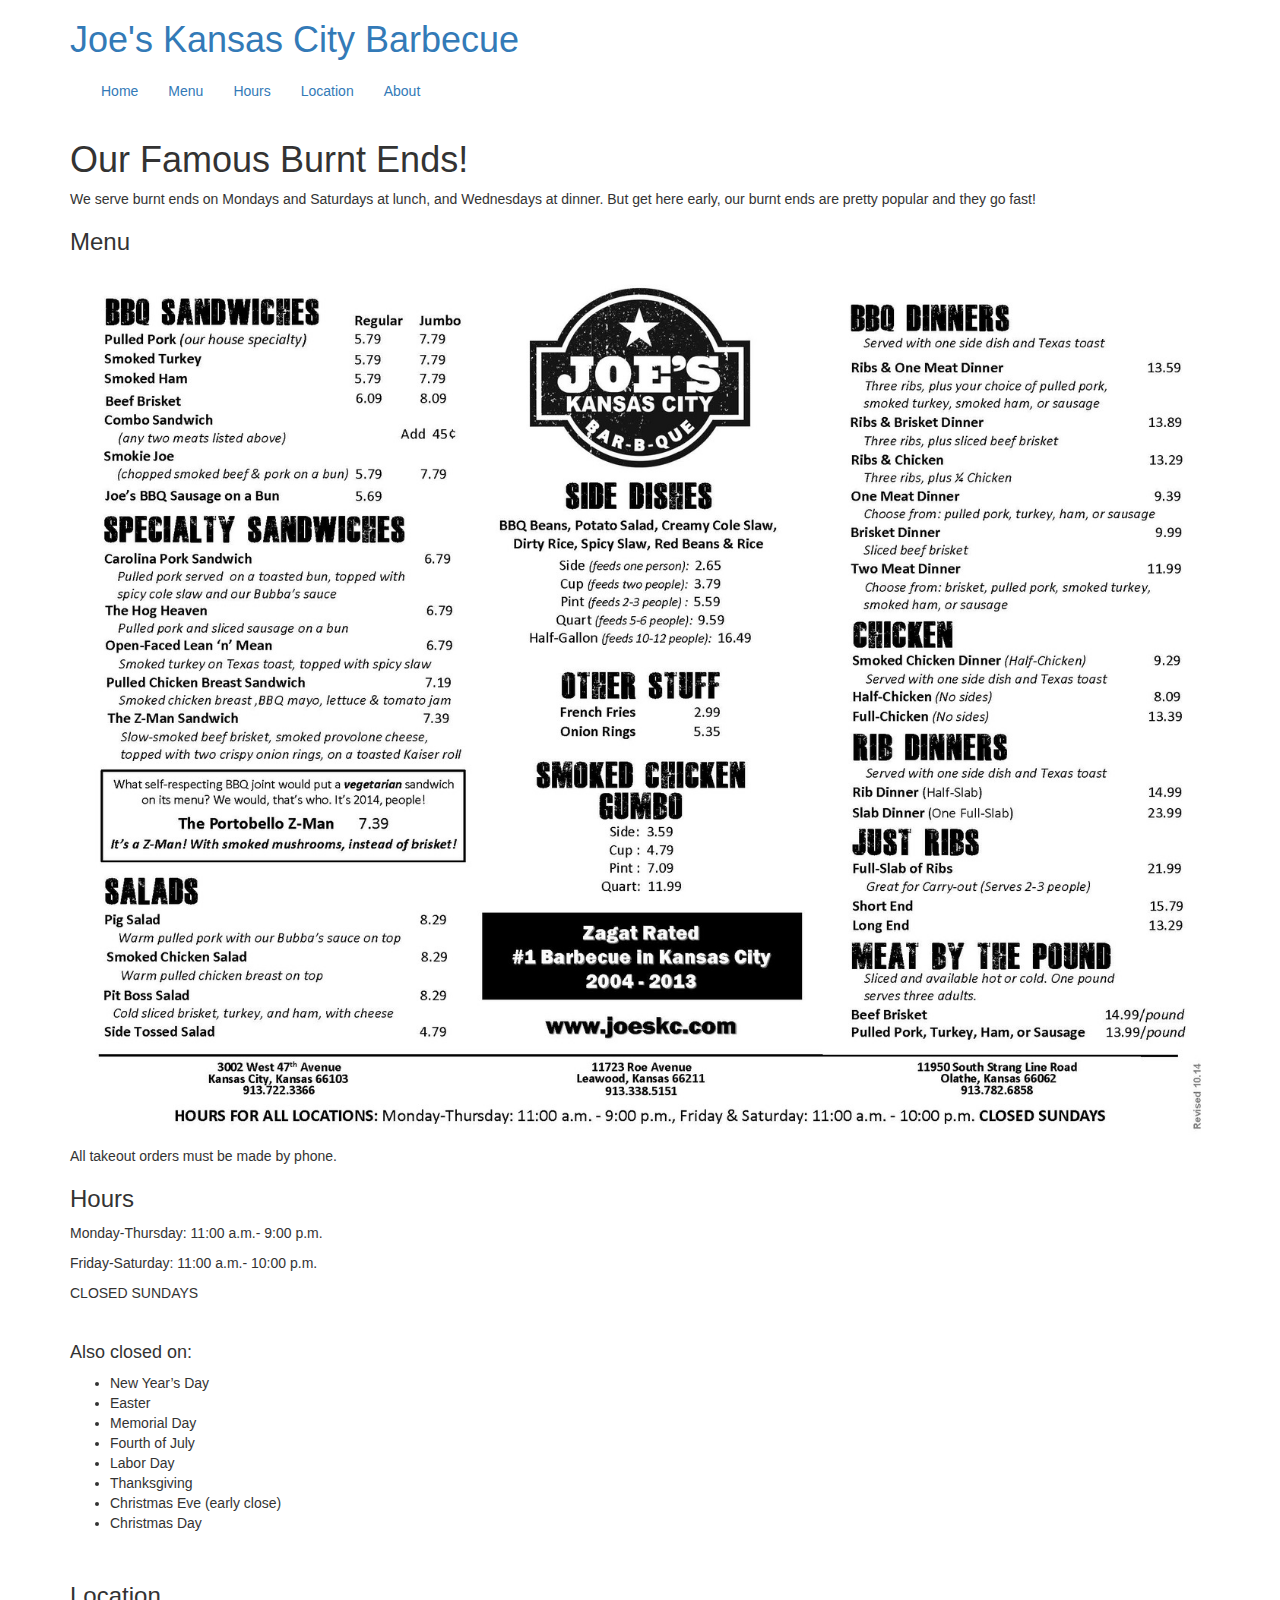
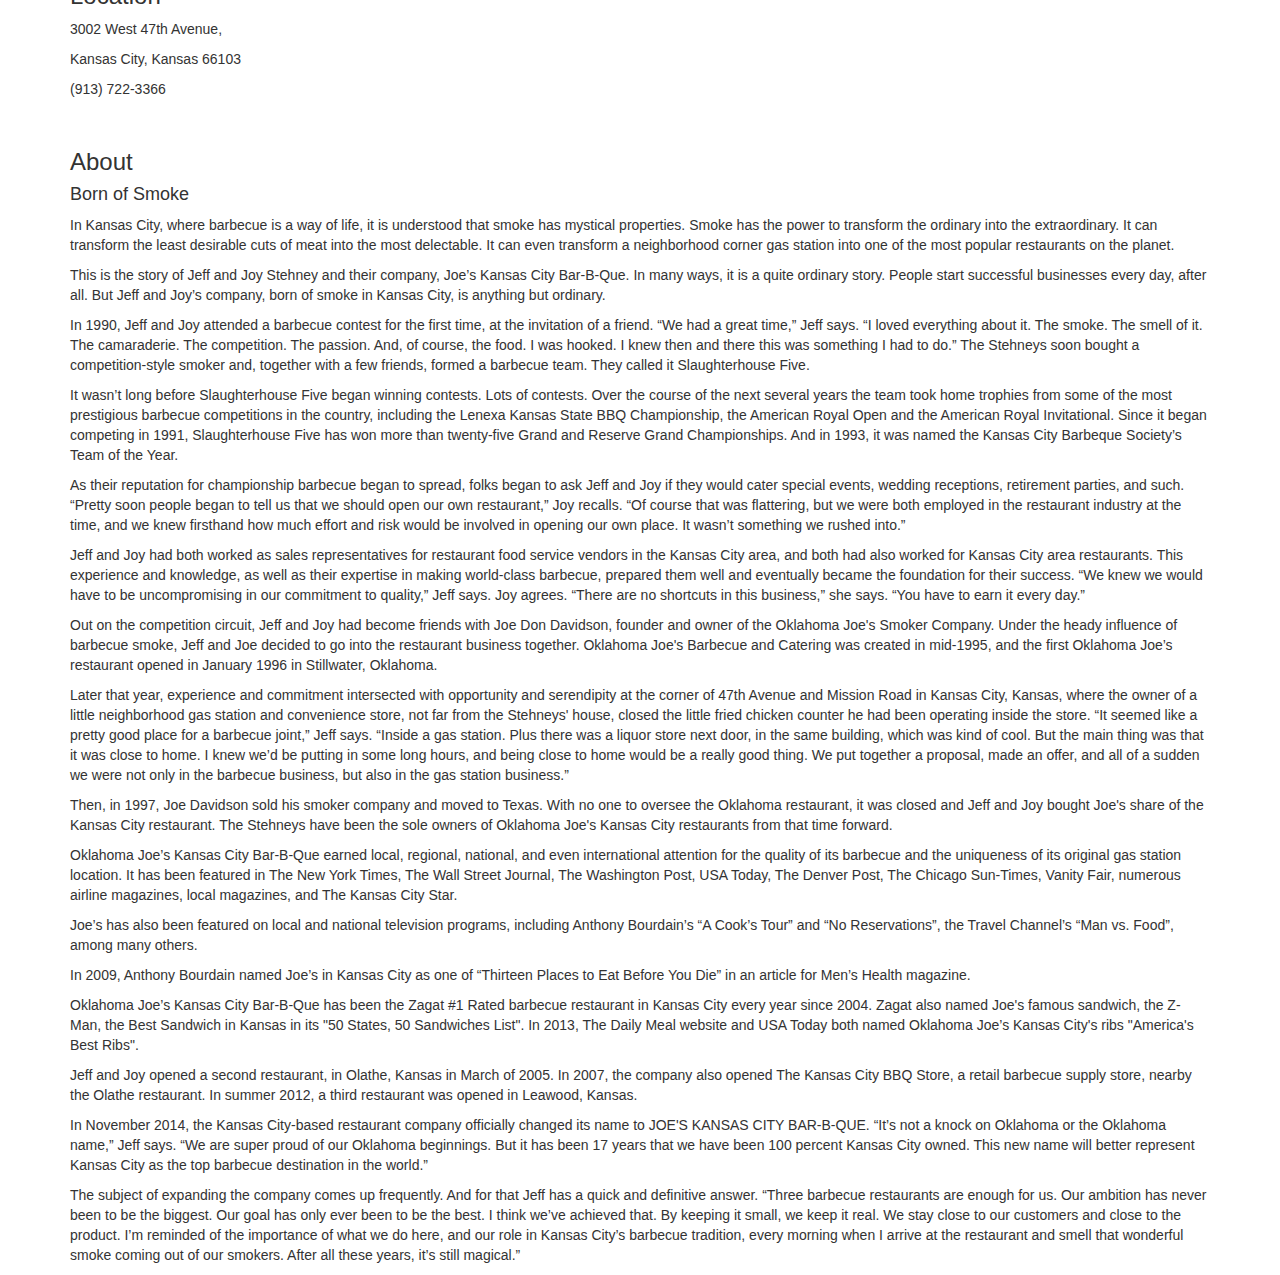
==== index.html @ 765c612e "Added Code" ====
<!DOCTYPE html>
<html lang="en">
  <head>
    <meta charset="utf-8">
    <meta name="viewport" content="width=device-width, initial-scale=1">
    <title>Joe's Kansas City BBQ</title>

    <!-- Bootstrap -->
    <link href="css/bootstrap.min.css" rel="stylesheet">
    <link href="css/custom.css" rel="stylesheet">

    <!-- HTML5 shim and Respond.js for IE8 support of HTML5 elements and media queries -->
    <!-- WARNING: Respond.js doesn't work if you view the page via file:// -->
    <!--[if lt IE 9]>
      <script src="https://oss.maxcdn.com/html5shiv/3.7.2/html5shiv.min.js"></script>
      <script src="https://oss.maxcdn.com/respond/1.4.2/respond.min.js"></script>
    <![endif]-->
  </head>
  <body>
    <div class="container">

      <h1><a href="”#”">Joe's Kansas City Barbecue</a></h1>

      <div class="navbar">
        <div class="navbar-inner">
          <div class="container">
            <ul class="nav">
              <li><a href="#">Home</a></li>
              <li><a href="#">Menu</a></li>
              <li><a href="#">Hours</a></li>
              <li><a href="#">Location</a></li>
              <li><a href="#">About</a></li>
            </ul>
          </div>
        </div>
      </div>

      <h1>Our Famous Burnt Ends!</h1>
      <p>We serve burnt ends on Mondays and Saturdays at lunch, and Wednesdays at dinner. But get here early, our burnt ends are pretty popular and they go fast!</p>

      <h3>Menu</h3>
      <img src="imgs/menu.jpg">
      <p>All takeout orders must be made by phone.</p>

      <h3>Hours</h3>
      <p>Monday-Thursday: 11:00 a.m.- 9:00 p.m.</p>
      <p>Friday-Saturday: 11:00 a.m.- 10:00 p.m.</p>
      <p>CLOSED SUNDAYS</p></br>

      <h4>Also closed on:</h4>
      <ul>
        <li>New Year’s Day</li>
        <li>Easter</li>
        <li>Memorial Day</li>
        <li>Fourth of July</li>
        <li>Labor Day</li>
        <li>Thanksgiving</li>
        <li>Christmas Eve (early close)</li>
        <li>Christmas Day</li>
      </ul></br>

      <h3>Location</h3>
      <p>3002 West 47th Avenue,</p>
      <p>Kansas City, Kansas 66103</p>
      <p>(913) 722-3366</p></br>

      <h3>About</h3>
      <h4>Born of Smoke</h4>
      <p>In Kansas City, where barbecue is a way of life, it is understood that smoke has mystical properties. Smoke has the power to transform the ordinary into the extraordinary. It can transform the least desirable cuts of meat into the most delectable. It can even transform a neighborhood corner gas station into one of the most popular restaurants on the planet.   </p>

      <p>This is the story of Jeff and Joy Stehney and their company, Joe’s Kansas City Bar-B-Que. In many ways, it is a quite ordinary story. People start successful businesses every day, after all. But Jeff and Joy’s company, born of smoke in Kansas City, is anything but ordinary.</p>

      <p>In 1990, Jeff and Joy attended a barbecue contest for the first time, at the invitation of a friend. “We had a great time,” Jeff says. “I loved everything about it. The smoke. The smell of it. The camaraderie. The competition. The passion. And, of course, the food. I was hooked. I knew then and there this was something I had to do.” The Stehneys soon bought a competition-style smoker and, together with a few friends, formed a barbecue team. They called it Slaughterhouse Five.</p>

      <p>It wasn’t long before Slaughterhouse Five began winning contests. Lots of contests. Over the course of the next several years the team took home trophies from some of the most prestigious barbecue competitions in the country, including the Lenexa Kansas State BBQ Championship, the American Royal Open and the American Royal Invitational. Since it began competing in 1991, Slaughterhouse Five has won more than twenty-five Grand and Reserve Grand Championships. And in 1993, it was named the Kansas City Barbeque Society’s Team of the Year.</p>

      <p>As their reputation for championship barbecue began to spread, folks began to ask Jeff and Joy if they would cater special events, wedding receptions, retirement parties, and such. “Pretty soon people began to tell us that we should open our own restaurant,” Joy recalls. “Of course that was flattering, but we were both employed in the restaurant industry at the time, and we knew firsthand how much effort and risk would be involved in opening our own place. It wasn’t something we rushed into.”</p>

      <p>Jeff and Joy had both worked as sales representatives for restaurant food service vendors in the Kansas City area, and both had also worked for Kansas City area restaurants. This experience and knowledge, as well as their expertise in making world-class barbecue, prepared them well and eventually became the foundation for their success.  “We knew we would have to be uncompromising in our commitment to quality,” Jeff says. Joy agrees. “There are no shortcuts in this business,” she says. “You have to earn it every day.”</p>

      <p>Out on the competition circuit, Jeff and Joy had become friends with Joe Don Davidson, founder and owner of the Oklahoma Joe's Smoker Company. Under the heady influence of barbecue smoke, Jeff and Joe decided to go into the restaurant business together. Oklahoma Joe's Barbecue and Catering  was created in mid-1995, and the first Oklahoma Joe’s restaurant opened in January 1996 in Stillwater, Oklahoma.</p>

      <p>Later that year, experience and commitment intersected with opportunity and serendipity at the corner of 47th Avenue and Mission Road in Kansas City, Kansas, where the owner of a little neighborhood gas station and convenience store, not far from the Stehneys' house, closed the little fried chicken counter he had been operating inside the store. “It seemed like a pretty good place for a barbecue joint,” Jeff says. “Inside a gas station. Plus there was a liquor store next door, in the same building, which was kind of cool. But the main thing was that it was close to home. I knew we’d be putting in some long hours, and being close to home would be a really good thing. We put together a proposal, made an offer, and all of a sudden we were not only in the barbecue business, but also in the gas station business.”</p>

      <p>Then, in 1997, Joe Davidson sold his smoker company and moved to Texas. With no one to oversee the Oklahoma restaurant, it was closed and Jeff and Joy bought Joe's share of the Kansas City restaurant. The Stehneys have been the sole owners of Oklahoma Joe's Kansas City restaurants from that time forward.</p>

      <p>Oklahoma Joe’s Kansas City Bar-B-Que earned local, regional, national, and even international attention for the quality of its barbecue and the uniqueness of its original gas station location. It has been featured in The New York Times, The Wall Street Journal, The Washington Post, USA Today, The Denver Post, The Chicago Sun-Times, Vanity Fair, numerous airline magazines, local magazines, and The Kansas City Star.  </p>

      <p>Joe’s has also been featured on local and national television programs, including Anthony Bourdain’s “A Cook’s Tour” and “No Reservations”, the Travel Channel’s “Man vs. Food”, among many others.</p>

      <p>In 2009, Anthony Bourdain named Joe’s in Kansas City as one of “Thirteen Places to Eat Before You Die” in an article for Men’s Health magazine.</p>

      <p>Oklahoma Joe’s Kansas City Bar-B-Que has been the Zagat #1 Rated barbecue restaurant in Kansas City every year since 2004. Zagat also named Joe's famous sandwich, the Z-Man, the Best Sandwich in Kansas in its "50 States, 50 Sandwiches List". In 2013, The Daily Meal website and USA Today both named Oklahoma Joe’s Kansas City's ribs "America's Best Ribs".</p>

      <p>Jeff and Joy opened a second restaurant, in Olathe, Kansas in March of 2005. In 2007, the company also opened The Kansas City BBQ Store, a retail barbecue supply store, nearby the Olathe restaurant. In summer 2012, a third restaurant was opened in Leawood, Kansas.</p>

      <p>In November 2014, the Kansas City-based restaurant company officially changed its name to JOE'S KANSAS CITY BAR-B-QUE. “It’s not a knock on Oklahoma or the Oklahoma name,” Jeff says. “We are super proud of our Oklahoma beginnings. But it has been 17 years that we have been 100 percent Kansas City owned. This new name will better represent Kansas City as the top barbecue destination in the world.”</p>

      <p>The subject of expanding the company comes up frequently. And for that Jeff has a quick and definitive answer. “Three barbecue restaurants are enough for us. Our ambition has never been to be the biggest. Our goal has only ever been to be the best. I think we’ve achieved that. By keeping it small, we keep it real. We stay close to our customers and close to the product. I’m reminded of the importance of what we do here, and our role in Kansas City’s barbecue tradition,  every morning when I arrive at the restaurant and smell that wonderful smoke coming out of our smokers. After all these years, it’s still magical.”</p>

    </div>

    <!-- jQuery (necessary for Bootstrap's JavaScript plugins) -->
    <script src="https://ajax.googleapis.com/ajax/libs/jquery/1.11.2/jquery.min.js"></script>
    <!-- Include all compiled plugins (below), or include individual files as needed -->
    <script src="js/bootstrap.min.js"></script>
  </body>
</html>
---- css/custom.css ----
.nav li {
	float:left;
}

img {
	width:100%;
}
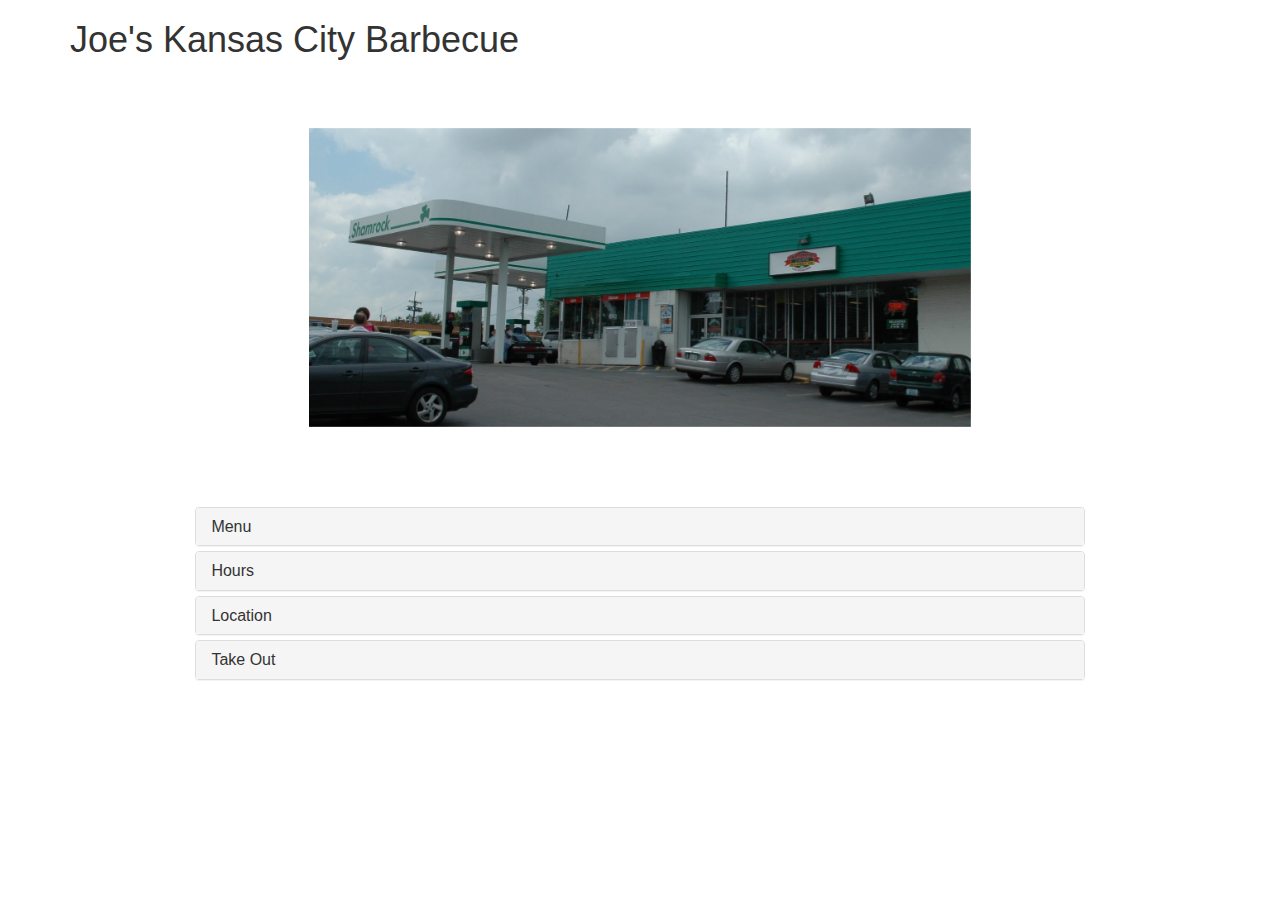
==== commit 88634675: "Revision for Regrade" ====
--- a/index.html
+++ b/index.html
@@ -18,86 +18,129 @@
   </head>
   <body>
     <div class="container">
+      <h1>Joe's Kansas City Barbecue</h1>
 
-      <h1><a href="”#”">Joe's Kansas City Barbecue</a></h1>
+      <div class="images">
+        <div id="carousel-example-generic" class="carousel slide" data-ride="carousel">
+          <ol class="carousel-indicators">
+            <li data-target="#carousel-example-generic" data-slide-to="0" class="active"></li>
+            <li data-target="#carousel-example-generic" data-slide-to="1"></li>
+            <li data-target="#carousel-example-generic" data-slide-to="2"></li>
+          </ol>
 
-      <div class="navbar">
-        <div class="navbar-inner">
-          <div class="container">
-            <ul class="nav">
-              <li><a href="#">Home</a></li>
-              <li><a href="#">Menu</a></li>
-              <li><a href="#">Hours</a></li>
-              <li><a href="#">Location</a></li>
-              <li><a href="#">About</a></li>
-            </ul>
+          <div class="carousel-inner">
+            <div class="item active">
+              <img src="imgs/location.jpg" alt="Our original location">
+            </div>
+            <div class="item">
+              <img src="imgs/logo.jpg" alt="Joe's Kansas City BBQ">
+            </div>
           </div>
         </div>
       </div>
 
-      <h1>Our Famous Burnt Ends!</h1>
-      <p>We serve burnt ends on Mondays and Saturdays at lunch, and Wednesdays at dinner. But get here early, our burnt ends are pretty popular and they go fast!</p>
+      <div class="accordian">
+        <div class="panel-group" id="accordion" role="tablist" aria-multiselectable="true">
+          <div class="panel panel-default">
+            <div class="panel-heading" role="tab" id="headingOne">
+              <h4 class="panel-title">
+                <a class="collapsed" data-toggle="collapse" data-parent="#accordion" href="#collapseOne" aria-expanded="false" aria-controls="collapseOne">
+                  Menu
+                </a>
+              </h4>
+            </div>
+            <div id="collapseOne" class="panel-collapse collapse" role="tabpanel" aria-labelledby="headingOne">
+              <div class="panel-body">
 
-      <h3>Menu</h3>
-      <img src="imgs/menu.jpg">
-      <p>All takeout orders must be made by phone.</p>
+                <h3>Barbecue Sandwhiches</h3>
+                <ul>
+                  <li>Pulled Pork</li>
+                  <li>Smoked Turkey</li>
+                  <li>Smoked Ham</li>
+                  <li>Beef Brisket</li>
+                </ul>
 
-      <h3>Hours</h3>
-      <p>Monday-Thursday: 11:00 a.m.- 9:00 p.m.</p>
-      <p>Friday-Saturday: 11:00 a.m.- 10:00 p.m.</p>
-      <p>CLOSED SUNDAYS</p></br>
+                <h3>Specialty Sandwhiches</h3>
+                <ul>
+                  <li>Carolina Pork</li>
+                  <li>The Hog Heaven</li>
+                  <li>Open Faced Lean 'n Mean</li>
+                  <li>The Z-man</li>
+                </ul>
 
-      <h4>Also closed on:</h4>
-      <ul>
-        <li>New Year’s Day</li>
-        <li>Easter</li>
-        <li>Memorial Day</li>
-        <li>Fourth of July</li>
-        <li>Labor Day</li>
-        <li>Thanksgiving</li>
-        <li>Christmas Eve (early close)</li>
-        <li>Christmas Day</li>
-      </ul></br>
+              </div>
+            </div>
+          </div>
+          <div class="panel panel-default">
+            <div class="panel-heading" role="tab" id="headingTwo">
+              <h4 class="panel-title">
+                <a class="collapsed" data-toggle="collapse" data-parent="#accordion" href="#collapseTwo" aria-expanded="false" aria-controls="collapseTwo">
+                  Hours
+                </a>
+              </h4>
+            </div>
+            <div id="collapseTwo" class="panel-collapse collapse" role="tabpanel" aria-labelledby="headingTwo">
+              <div class="panel-body"> 
+                <p>Monday-Thursday: 11:00am - 9:00pm</p>
+                <p>Friday-Saturday: 11:00am - 10:00pm</p>
+                <p>Closed on Sundays</p>
+              </div>
+            </div>
+          </div>
+          <div class="panel panel-default">
+            <div class="panel-heading" role="tab" id="headingThree">
+              <h4 class="panel-title">
+                <a class="collapsed" data-toggle="collapse" data-parent="#accordion" href="#collapseThree" aria-expanded="false" aria-controls="collapseThree">
+                  Location
+                </a>
+              </h4>
+            </div>
+            <div id="collapseThree" class="panel-collapse collapse" role="tabpanel" aria-labelledby="headingThree">
+              <div class="panel-body">
+                <p>3002 West 47th Avenue,</p>
+                <p>Kansas City, Kansas 66103</p>
+              </div>
+            </div>
+          </div>
+          <div class="panel panel-default">
+            <div class="panel-heading" role="tab" id="headingThree">
+              <h4 class="panel-title">
+                <a class="collapsed" data-toggle="collapse" data-parent="#accordion" href="#collapseFour" aria-expanded="false" aria-controls="collapseFour">
+                  Take Out
+                </a>
+              </h4>
+            </div>
+            <div id="collapseFour" class="panel-collapse collapse" role="tabpanel" aria-labelledby="headingThree">
+              <div class="panel-body">
+                <div class="input-group">
+                  <input type="text" class="form-control takeout" placeholder="Your Name" aria-describedby="basic">
+                  <input type="text" class="form-control takeout" placeholder="Your Phone Number" aria-describedby="basic">
+                  <div class="takeout-menu takeout">
+                    <h3>Barbecue Sandwhiches</h3>
+                    <ul class="takeout-list takeout">
+                      <li>Pulled Pork</li><input type="text" class="form-control number" placeholder="0" aria-describedby="basic">
+                      <li>Smoked Turkey</li><input type="text" class="form-control number" placeholder="0" aria-describedby="basic">
+                      <li>Smoked Ham</li><input type="text" class="form-control number" placeholder="0" aria-describedby="basic">
+                      <li>Beef Brisket</li><input type="text" class="form-control number" placeholder="0" aria-describedby="basic">
+                    </ul>
 
-      <h3>Location</h3>
-      <p>3002 West 47th Avenue,</p>
-      <p>Kansas City, Kansas 66103</p>
-      <p>(913) 722-3366</p></br>
-
-      <h3>About</h3>
-      <h4>Born of Smoke</h4>
-      <p>In Kansas City, where barbecue is a way of life, it is understood that smoke has mystical properties. Smoke has the power to transform the ordinary into the extraordinary. It can transform the least desirable cuts of meat into the most delectable. It can even transform a neighborhood corner gas station into one of the most popular restaurants on the planet.   </p>
-
-      <p>This is the story of Jeff and Joy Stehney and their company, Joe’s Kansas City Bar-B-Que. In many ways, it is a quite ordinary story. People start successful businesses every day, after all. But Jeff and Joy’s company, born of smoke in Kansas City, is anything but ordinary.</p>
-
-      <p>In 1990, Jeff and Joy attended a barbecue contest for the first time, at the invitation of a friend. “We had a great time,” Jeff says. “I loved everything about it. The smoke. The smell of it. The camaraderie. The competition. The passion. And, of course, the food. I was hooked. I knew then and there this was something I had to do.” The Stehneys soon bought a competition-style smoker and, together with a few friends, formed a barbecue team. They called it Slaughterhouse Five.</p>
-
-      <p>It wasn’t long before Slaughterhouse Five began winning contests. Lots of contests. Over the course of the next several years the team took home trophies from some of the most prestigious barbecue competitions in the country, including the Lenexa Kansas State BBQ Championship, the American Royal Open and the American Royal Invitational. Since it began competing in 1991, Slaughterhouse Five has won more than twenty-five Grand and Reserve Grand Championships. And in 1993, it was named the Kansas City Barbeque Society’s Team of the Year.</p>
-
-      <p>As their reputation for championship barbecue began to spread, folks began to ask Jeff and Joy if they would cater special events, wedding receptions, retirement parties, and such. “Pretty soon people began to tell us that we should open our own restaurant,” Joy recalls. “Of course that was flattering, but we were both employed in the restaurant industry at the time, and we knew firsthand how much effort and risk would be involved in opening our own place. It wasn’t something we rushed into.”</p>
-
-      <p>Jeff and Joy had both worked as sales representatives for restaurant food service vendors in the Kansas City area, and both had also worked for Kansas City area restaurants. This experience and knowledge, as well as their expertise in making world-class barbecue, prepared them well and eventually became the foundation for their success.  “We knew we would have to be uncompromising in our commitment to quality,” Jeff says. Joy agrees. “There are no shortcuts in this business,” she says. “You have to earn it every day.”</p>
-
-      <p>Out on the competition circuit, Jeff and Joy had become friends with Joe Don Davidson, founder and owner of the Oklahoma Joe's Smoker Company. Under the heady influence of barbecue smoke, Jeff and Joe decided to go into the restaurant business together. Oklahoma Joe's Barbecue and Catering  was created in mid-1995, and the first Oklahoma Joe’s restaurant opened in January 1996 in Stillwater, Oklahoma.</p>
-
-      <p>Later that year, experience and commitment intersected with opportunity and serendipity at the corner of 47th Avenue and Mission Road in Kansas City, Kansas, where the owner of a little neighborhood gas station and convenience store, not far from the Stehneys' house, closed the little fried chicken counter he had been operating inside the store. “It seemed like a pretty good place for a barbecue joint,” Jeff says. “Inside a gas station. Plus there was a liquor store next door, in the same building, which was kind of cool. But the main thing was that it was close to home. I knew we’d be putting in some long hours, and being close to home would be a really good thing. We put together a proposal, made an offer, and all of a sudden we were not only in the barbecue business, but also in the gas station business.”</p>
-
-      <p>Then, in 1997, Joe Davidson sold his smoker company and moved to Texas. With no one to oversee the Oklahoma restaurant, it was closed and Jeff and Joy bought Joe's share of the Kansas City restaurant. The Stehneys have been the sole owners of Oklahoma Joe's Kansas City restaurants from that time forward.</p>
-
-      <p>Oklahoma Joe’s Kansas City Bar-B-Que earned local, regional, national, and even international attention for the quality of its barbecue and the uniqueness of its original gas station location. It has been featured in The New York Times, The Wall Street Journal, The Washington Post, USA Today, The Denver Post, The Chicago Sun-Times, Vanity Fair, numerous airline magazines, local magazines, and The Kansas City Star.  </p>
-
-      <p>Joe’s has also been featured on local and national television programs, including Anthony Bourdain’s “A Cook’s Tour” and “No Reservations”, the Travel Channel’s “Man vs. Food”, among many others.</p>
-
-      <p>In 2009, Anthony Bourdain named Joe’s in Kansas City as one of “Thirteen Places to Eat Before You Die” in an article for Men’s Health magazine.</p>
-
-      <p>Oklahoma Joe’s Kansas City Bar-B-Que has been the Zagat #1 Rated barbecue restaurant in Kansas City every year since 2004. Zagat also named Joe's famous sandwich, the Z-Man, the Best Sandwich in Kansas in its "50 States, 50 Sandwiches List". In 2013, The Daily Meal website and USA Today both named Oklahoma Joe’s Kansas City's ribs "America's Best Ribs".</p>
-
-      <p>Jeff and Joy opened a second restaurant, in Olathe, Kansas in March of 2005. In 2007, the company also opened The Kansas City BBQ Store, a retail barbecue supply store, nearby the Olathe restaurant. In summer 2012, a third restaurant was opened in Leawood, Kansas.</p>
-
-      <p>In November 2014, the Kansas City-based restaurant company officially changed its name to JOE'S KANSAS CITY BAR-B-QUE. “It’s not a knock on Oklahoma or the Oklahoma name,” Jeff says. “We are super proud of our Oklahoma beginnings. But it has been 17 years that we have been 100 percent Kansas City owned. This new name will better represent Kansas City as the top barbecue destination in the world.”</p>
-
-      <p>The subject of expanding the company comes up frequently. And for that Jeff has a quick and definitive answer. “Three barbecue restaurants are enough for us. Our ambition has never been to be the biggest. Our goal has only ever been to be the best. I think we’ve achieved that. By keeping it small, we keep it real. We stay close to our customers and close to the product. I’m reminded of the importance of what we do here, and our role in Kansas City’s barbecue tradition,  every morning when I arrive at the restaurant and smell that wonderful smoke coming out of our smokers. After all these years, it’s still magical.”</p>
-
+                    <h3>Specialty Sandwhiches</h3>
+                    <ul class="takeout-list takeout">
+                      <li>Carolina Pork</li><input type="text" class="form-control number" placeholder="0" aria-describedby="basic">
+                      <li>The Hog Heaven</li><input type="text" class="form-control number" placeholder="0" aria-describedby="basic">
+                      <li>Open Faced Lean</li><input type="text" class="form-control number" placeholder="0" aria-describedby="basic">
+                      <li>The Z-man</li><input type="text" class="form-control number" placeholder="0" aria-describedby="basic">
+                    </ul>
+                  </div>
+                  <form method="get" action="/success">
+                    <button type="button" class="btn btn-lg btn-success" href="success.html">Order!</button>
+                  </form>
+                </div>
+              </div>
+            </div>
+          </div>
+        </div>
+      </div>
     </div>
 
     <!-- jQuery (necessary for Bootstrap's JavaScript plugins) -->
--- a/css/custom.css
+++ b/css/custom.css
@@ -1,7 +1,34 @@
-.nav li {
-	float:left;
+img {
+	width:100%;
 }
 
-img {
-	width:100%;
+.images {
+	width:60%;
+	height:40%;
+	margin:5%;
+	margin-left:20%;
+	padding:1%;
+}
+
+.accordian {
+	width:80%;
+	margin:5%;
+	margin-left:10%;
+	padding:1%;
+}
+
+.carousel-indicators li {
+	visibility:hidden;
+}
+
+.form-control {
+	margin:2%;
+}
+
+.takeout-menu {
+	margin:2%;
+}
+
+.takeout-list {
+	list-style-type:none;
 }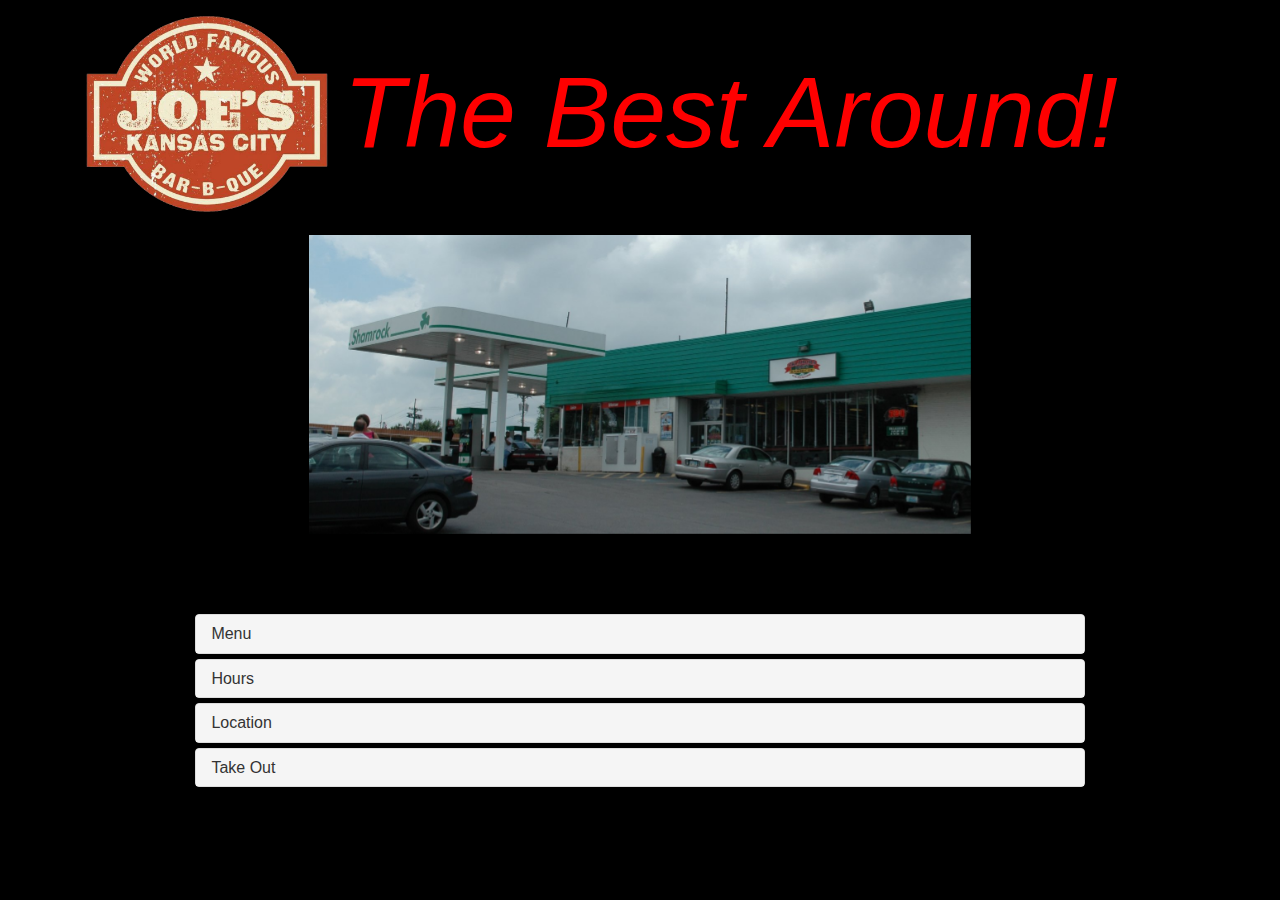
==== commit 7d5cbb20: "Added Styling" ====
--- a/index.html
+++ b/index.html
@@ -18,7 +18,12 @@
   </head>
   <body>
     <div class="container">
-      <h1>Joe's Kansas City Barbecue</h1>
+      <div class="logo">
+        <img src="imgs/icon.png" alt="Joe's Kansas City Barbecue">
+      </div>
+      <div class="title">
+        <h1>The Best Around!</h1>
+      </div>
 
       <div class="images">
         <div id="carousel-example-generic" class="carousel slide" data-ride="carousel">
@@ -33,7 +38,7 @@
               <img src="imgs/location.jpg" alt="Our original location">
             </div>
             <div class="item">
-              <img src="imgs/logo.jpg" alt="Joe's Kansas City BBQ">
+              <img src="imgs/logo.jpg" alt="Joe's Kansas City Barbecue">
             </div>
           </div>
         </div>
@@ -132,8 +137,8 @@
                       <li>The Z-man</li><input type="text" class="form-control number" placeholder="0" aria-describedby="basic">
                     </ul>
                   </div>
-                  <form method="get" action="/success">
-                    <button type="button" class="btn btn-lg btn-success" href="success.html">Order!</button>
+                  <form method="get" action="success.html">
+                    <button type="submit" class="btn btn-lg btn-success" href="success.html">Order!</button>
                   </form>
                 </div>
               </div>
--- a/css/custom.css
+++ b/css/custom.css
@@ -1,5 +1,16 @@
+body {
+	background-color:black;
+}
+
 img {
 	width:100%;
+}
+
+h1 {
+	color:red;
+	font-style:italic;
+	font-size:100px;
+	margin-top:5%;
 }
 
 .images {
@@ -31,4 +42,29 @@
 
 .takeout-list {
 	list-style-type:none;
+}
+
+div.logo {
+	width:24%;
+	height:20%;
+	overflow:hidden;
+	float:left;
+}
+
+.logo img {
+	width:100%;
+}
+
+.success {
+	margin:15%;
+}
+
+.success p {
+	color:red;
+	font-size:50px;
+}
+
+.success h3 {
+	color:red;
+	font-size:80px;
 }